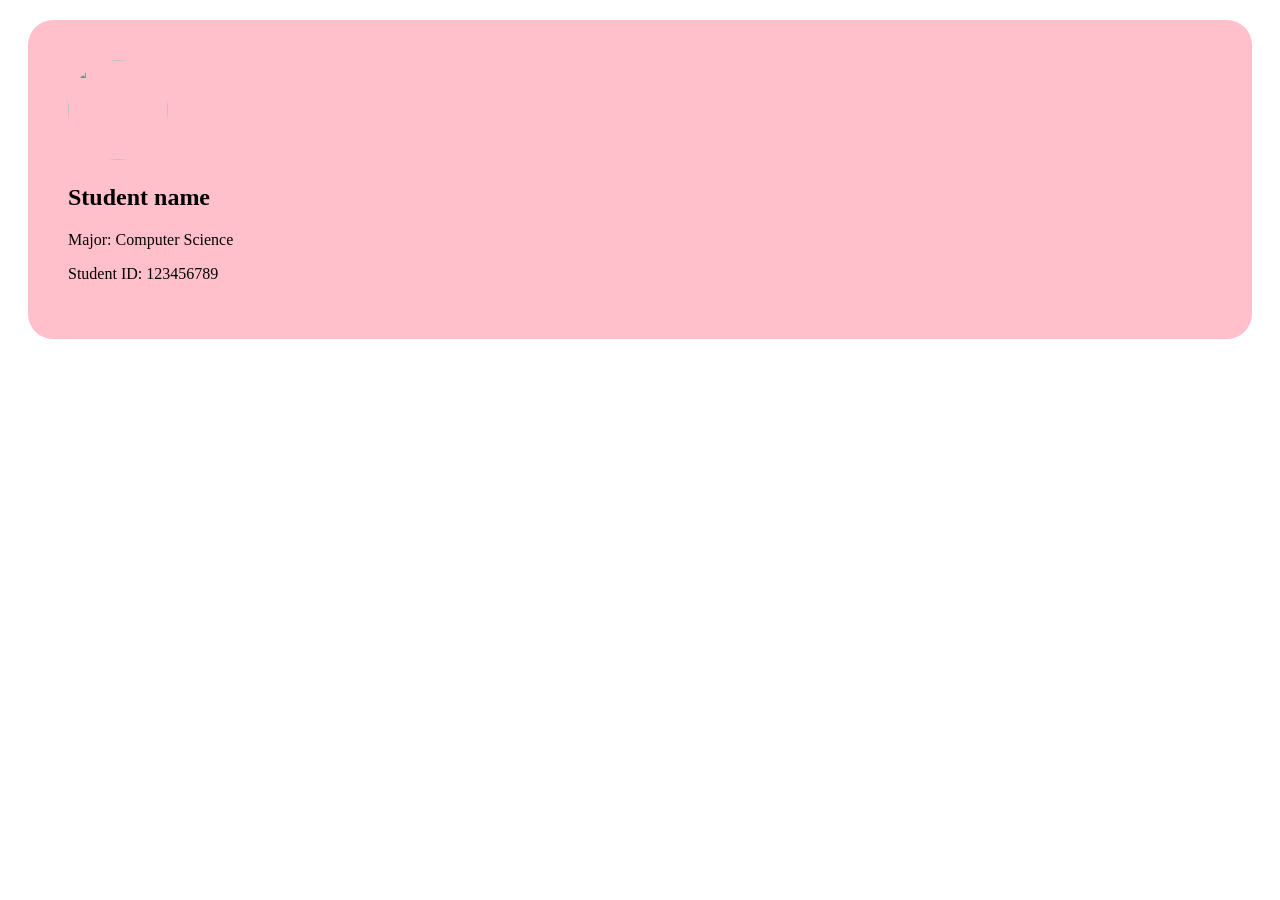
==== index.html @ a5689f72 "Add files via upload" ====
<!DOCTYPE html>
<html lang="en">
<head>
    <meta charset="UTF-8">
    <meta name="viewport" content="width=device-width, initial-scale=1.0">
    <title>Student Profile Card</title>
    <link rel="stylesheet" href="style.css">
</head>
<body>
    <div class="container card">
    <img src ="./images/OIP.jpg" class = "profile-img".>
    <h2>Student name</h2>
    <p>Major: Computer Science</p>
    <p>Student ID: 123456789</p>
    </div>

</body>
</html>
---- style.css ----
.card{ background-color: pink;
    padding: 40px;
    border: 30px solid border;
    border-radius: 25px;
    margin: 20px
}
.profile-img{ width: 100px;
    height: 100px; ;
    border-radius: 50%;
    object-fit: cover;

}
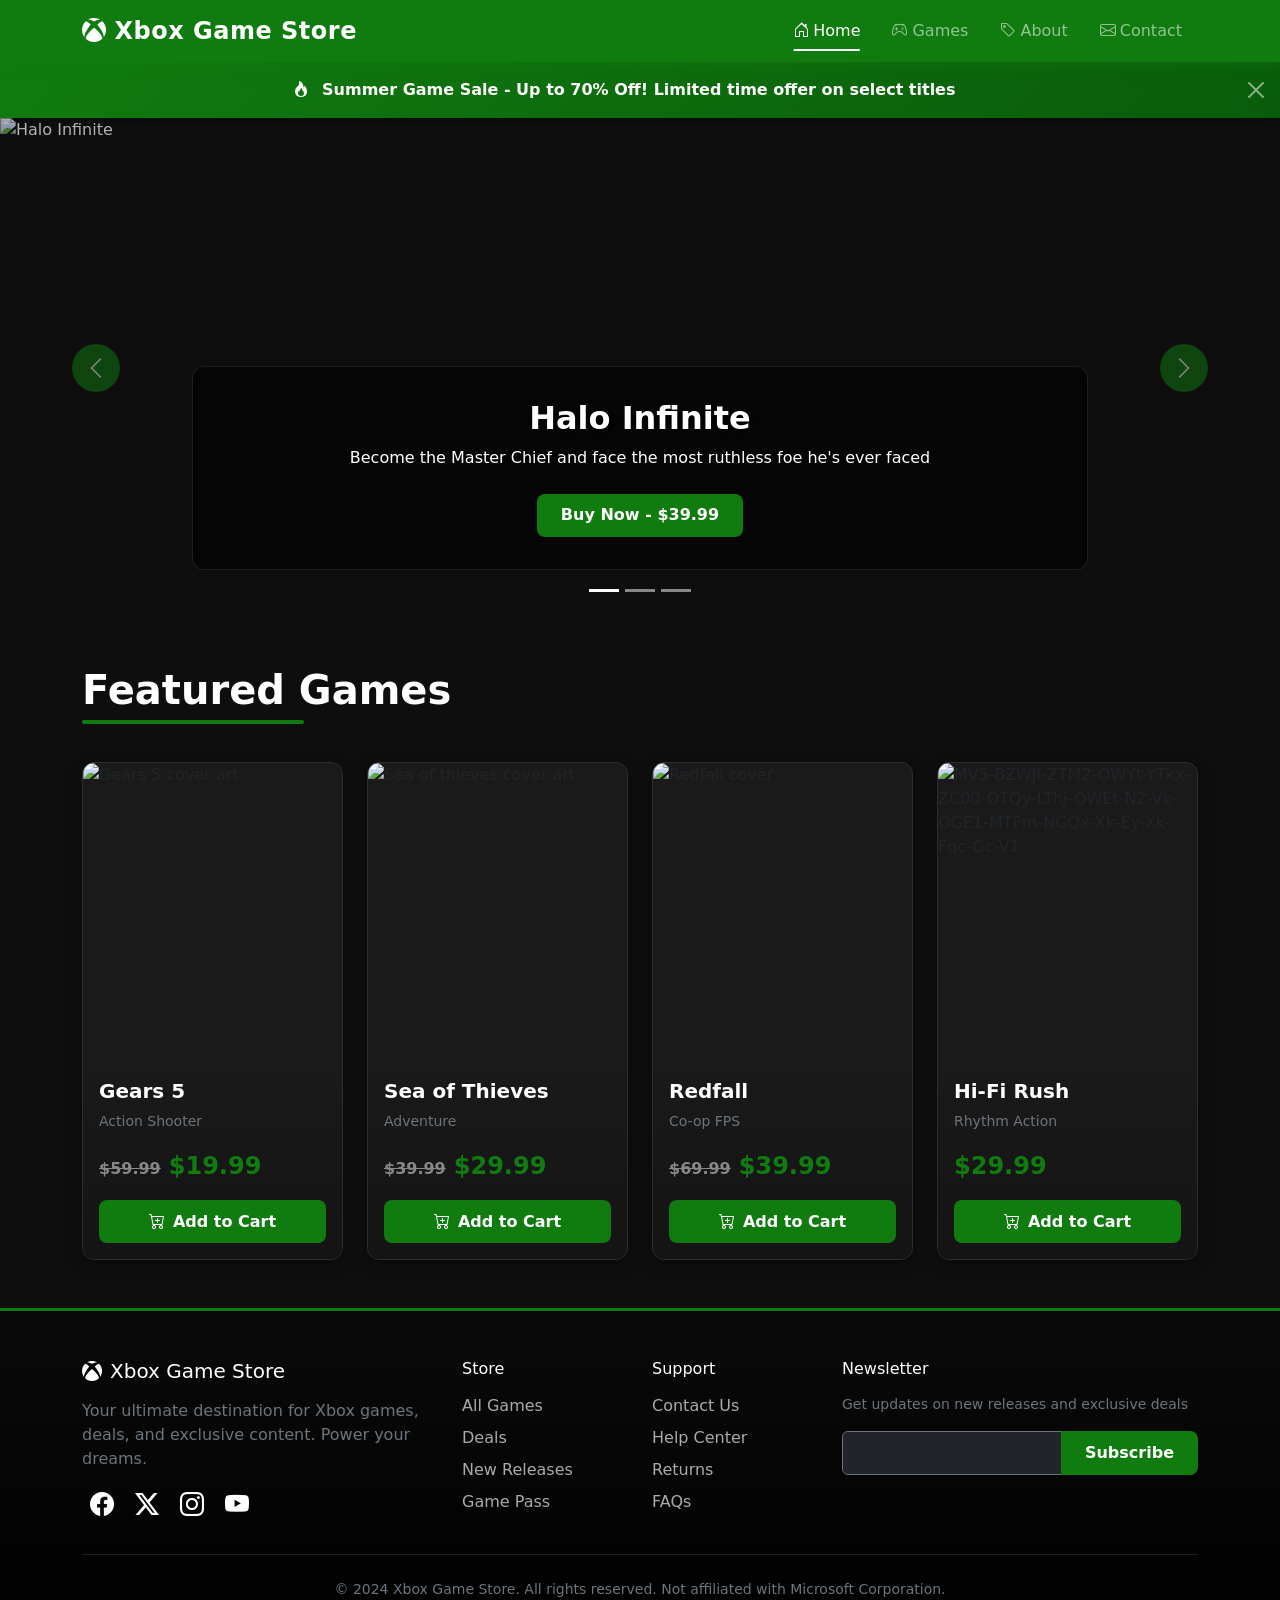
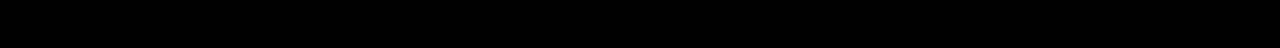
==== commit 157d5c22: "Add files via upload" ====
--- a/index.html
+++ b/index.html
@@ -1,18 +1,492 @@
 <!DOCTYPE html>
 <html lang="en">
 <head>
-    <meta charset="UTF-8">
-    <meta name="viewport" content="width=device-width, initial-scale=1.0">
-    <title>Student Profile Card</title>
-    <link rel="stylesheet" href="style.css">
+  <meta charset="UTF-8">
+  <meta name="viewport" content="width=device-width, initial-scale=1.0">
+  <title>Xbox Game Store</title>
+  <!-- Bootstrap 5.3.3 CSS -->
+  <link href="https://cdn.jsdelivr.net/npm/bootstrap@5.3.3/dist/css/bootstrap.min.css" rel="stylesheet" integrity="sha384-QWTKZyjpPEjISv5WaRU9OFeRpok6YctnYmDr5pNlyT2bRjXh0JMhjY6hW+ALEwIH" crossorigin="anonymous">
+  <!-- AOS 2.3.4 CSS -->
+  <link href="https://unpkg.com/aos@2.3.4/dist/aos.css" rel="stylesheet">
+  <!-- Bootstrap Icons -->
+  <link rel="stylesheet" href="https://cdn.jsdelivr.net/npm/bootstrap-icons@1.11.3/font/bootstrap-icons.min.css">
+  
+  <style>
+    :root {
+      --xbox-green: #107C10;
+      --xbox-dark: #0e0e0e;
+      --xbox-gray: #1a1a1a;
+      --xbox-light-gray: #2d2d2d;
+    }
+
+    body {
+      background-color: var(--xbox-dark);
+      color: #ffffff;
+      overflow-x: hidden;
+    }
+
+    /* Navbar Styling */
+    .navbar {
+      background-color: var(--xbox-green) !important;
+      box-shadow: 0 4px 12px rgba(16, 124, 16, 0.4);
+      transition: all 0.3s ease;
+    }
+
+    .navbar-brand {
+      font-weight: 700;
+      font-size: 1.5rem;
+      letter-spacing: 0.5px;
+      transition: transform 0.2s ease;
+    }
+
+    .navbar-brand:hover {
+      transform: scale(1.05);
+    }
+
+    .nav-link {
+      font-weight: 500;
+      position: relative;
+      margin: 0 0.5rem;
+      transition: color 0.3s ease;
+    }
+
+    .nav-link::after {
+      content: '';
+      position: absolute;
+      bottom: 0;
+      left: 50%;
+      width: 0;
+      height: 2px;
+      background: #fff;
+      transition: all 0.3s ease;
+      transform: translateX(-50%);
+    }
+
+    .nav-link:hover::after,
+    .nav-link.active::after {
+      width: 80%;
+    }
+
+    /* Alert Styling */
+    .alert-sale {
+      background: linear-gradient(135deg, #107C10 0%, #0a5c0a 100%);
+      border: none;
+      border-radius: 0;
+      color: #fff;
+      font-weight: 600;
+      margin-bottom: 0;
+      box-shadow: 0 2px 8px rgba(0, 0, 0, 0.3);
+    }
+
+    .alert-sale .btn-close {
+      filter: brightness(0) invert(1);
+    }
+
+    /* Carousel Styling */
+    .carousel-item {
+      height: 500px;
+      background-size: cover;
+      background-position: center;
+    }
+
+    .carousel-item img {
+      object-fit: cover;
+      height: 500px;
+      filter: brightness(0.7);
+    }
+
+    .carousel-caption {
+      background: rgba(0, 0, 0, 0.6);
+      backdrop-filter: blur(10px);
+      border-radius: 12px;
+      padding: 2rem;
+      bottom: 3rem;
+      border: 1px solid rgba(255, 255, 255, 0.1);
+    }
+
+    .carousel-caption h2 {
+      font-weight: 700;
+      text-shadow: 2px 2px 8px rgba(0, 0, 0, 0.8);
+    }
+
+    .carousel-control-prev-icon,
+    .carousel-control-next-icon {
+      background-color: var(--xbox-green);
+      border-radius: 50%;
+      padding: 1.5rem;
+      background-size: 50%;
+    }
+
+    /* Featured Section */
+    .section-title {
+      font-weight: 700;
+      font-size: 2.5rem;
+      margin-bottom: 3rem;
+      position: relative;
+      display: inline-block;
+    }
+
+    .section-title::after {
+      content: '';
+      position: absolute;
+      bottom: -10px;
+      left: 0;
+      width: 60%;
+      height: 4px;
+      background: var(--xbox-green);
+      border-radius: 2px;
+    }
+
+    /* Game Cards */
+    .game-card {
+      background: var(--xbox-gray);
+      border: 1px solid var(--xbox-light-gray);
+      border-radius: 12px;
+      overflow: hidden;
+      transition: all 0.4s cubic-bezier(0.175, 0.885, 0.32, 1.275);
+      box-shadow: 0 4px 15px rgba(0, 0, 0, 0.3);
+      height: 100%;
+    }
+
+    .game-card:hover {
+      transform: translateY(-10px);
+      box-shadow: 0 12px 30px rgba(16, 124, 16, 0.4);
+      border-color: var(--xbox-green);
+    }
+
+    .game-card img {
+      transition: transform 0.4s ease;
+      height: 300px;
+      object-fit: cover;
+    }
+
+    .game-card:hover img {
+      transform: scale(1.08);
+    }
+
+    .game-card .card-body {
+      background: linear-gradient(180deg, var(--xbox-gray) 0%, #141414 100%);
+    }
+
+    .game-card .card-title {
+      color: #fff;
+      font-weight: 600;
+      font-size: 1.25rem;
+    }
+
+    .game-card .price {
+      color: var(--xbox-green);
+      font-size: 1.5rem;
+      font-weight: 700;
+    }
+
+    .game-card .price .old-price {
+      color: #888;
+      text-decoration: line-through;
+      font-size: 1rem;
+      margin-right: 0.5rem;
+    }
+
+    .btn-xbox {
+      background-color: var(--xbox-green);
+      border: none;
+      color: white;
+      font-weight: 600;
+      padding: 0.6rem 1.5rem;
+      border-radius: 8px;
+      transition: all 0.3s ease;
+    }
+
+    .btn-xbox:hover {
+      background-color: #0a5c0a;
+      transform: scale(1.05);
+      box-shadow: 0 4px 15px rgba(16, 124, 16, 0.5);
+      color: white;
+    }
+
+    /* Footer */
+    footer {
+      background: linear-gradient(180deg, #0a0a0a 0%, #000000 100%);
+      border-top: 3px solid var(--xbox-green);
+    }
+
+    footer a {
+      color: #aaa;
+      text-decoration: none;
+      transition: color 0.3s ease;
+    }
+
+    footer a:hover {
+      color: var(--xbox-green);
+    }
+
+    .social-icon {
+      font-size: 1.5rem;
+      margin: 0 0.5rem;
+      transition: transform 0.3s ease;
+    }
+
+    .social-icon:hover {
+      transform: translateY(-3px);
+      color: var(--xbox-green) !important;
+    }
+
+    /* Responsive adjustments */
+    @media (max-width: 768px) {
+      .carousel-item {
+        height: 350px;
+      }
+      .carousel-item img {
+        height: 350px;
+      }
+      .section-title {
+        font-size: 1.8rem;
+      }
+      .carousel-caption {
+        padding: 1rem;
+        bottom: 1rem;
+      }
+      .carousel-caption h2 {
+        font-size: 1.25rem;
+      }
+    }
+  </style>
 </head>
-<body>
-    <div class="container card">
-    <img src ="./images/OIP.jpg" class = "profile-img".>
-    <h2>Student name</h2>
-    <p>Major: Computer Science</p>
-    <p>Student ID: 123456789</p>
+<body class="d-flex flex-column min-vh-100">
+
+  <!-- Navbar -->
+  <nav class="navbar navbar-expand-lg navbar-dark sticky-top">
+    <div class="container">
+      <a class="navbar-brand" href="index.html">
+        <i class="bi bi-xbox me-2"></i>Xbox Game Store
+      </a>
+      <button class="navbar-toggler" type="button" data-bs-toggle="collapse" data-bs-target="#navbarNav" aria-controls="navbarNav" aria-expanded="false" aria-label="Toggle navigation">
+        <span class="navbar-toggler-icon"></span>
+      </button>
+      <div class="collapse navbar-collapse" id="navbarNav">
+        <ul class="navbar-nav ms-auto">
+          <li class="nav-item">
+            <a class="nav-link active" aria-current="page" href="./index.html">
+              <i class="bi bi-house-door me-1"></i>Home
+            </a>
+          </li>
+          <li class="nav-item">
+            <a class="nav-link" href="./products.html">
+              <i class="bi bi-controller me-1"></i>Games
+            </a>
+          </li>
+          <li class="nav-item">
+            <a class="nav-link" href="./about.html">
+              <i class="bi bi-tag me-1"></i>About
+            </a>
+          </li>
+          <li class="nav-item">
+            <a class="nav-link" href="./contact.html">
+              <i class="bi bi-envelope me-1"></i>Contact
+            </a>
+          </li>
+        </ul>
+      </div>
     </div>
-
+  </nav>
+
+  <!-- Dismissible Alert -->
+  <div class="alert alert-sale alert-dismissible fade show text-center" role="alert">
+    <i class="bi bi-fire me-2"></i>
+    <strong>Summer Game Sale - Up to 70% Off!</strong> Limited time offer on select titles
+    <button type="button" class="btn-close" data-bs-dismiss="alert" aria-label="Close"></button>
+  </div>
+
+  <!-- Main Content -->
+  <main class="flex-grow-1">
+    
+    <!-- Carousel -->
+    <div id="gameCarousel" class="carousel slide" data-bs-ride="carousel">
+      <div class="carousel-indicators">
+        <button type="button" data-bs-target="#gameCarousel" data-bs-slide-to="0" class="active" aria-current="true" aria-label="Slide 1"></button>
+        <button type="button" data-bs-target="#gameCarousel" data-bs-slide-to="1" aria-label="Slide 2"></button>
+        <button type="button" data-bs-target="#gameCarousel" data-bs-slide-to="2" aria-label="Slide 3"></button>
+      </div>
+      <div class="carousel-inner">
+        <div class="carousel-item active">
+          <img src="https://placehold.co/1200x500/107C10/FFFFFF?text=Halo+Infinite" class="d-block w-100" alt="Halo Infinite">
+          <div class="carousel-caption">
+            <h2>Halo Infinite</h2>
+            <p class="d-none d-md-block">Become the Master Chief and face the most ruthless foe he's ever faced</p>
+            <button class="btn btn-xbox mt-2">Buy Now - $39.99</button>
+          </div>
+        </div>
+        <div class="carousel-item">
+          <img src="https://placehold.co/1200x500/107C10/FFFFFF?text=Forza+Horizon+5" class="d-block w-100" alt="Forza Horizon 5">
+          <div class="carousel-caption">
+            <h2>Forza Horizon 5</h2>
+            <p class="d-none d-md-block">Explore the vibrant open world landscapes of Mexico</p>
+            <button class="btn btn-xbox mt-2">Buy Now - $49.99</button>
+          </div>
+        </div>
+        <div class="carousel-item">
+          <img src="https://placehold.co/1200x500/107C10/FFFFFF?text=Starfield" class="d-block w-100" alt="Starfield">
+          <div class="carousel-caption">
+            <h2>Starfield</h2>
+            <p class="d-none d-md-block">Begin your journey into the stars in this epic RPG from Bethesda</p>
+            <button class="btn btn-xbox mt-2">Buy Now - $69.99</button>
+          </div>
+        </div>
+      </div>
+      <button class="carousel-control-prev" type="button" data-bs-target="#gameCarousel" data-bs-slide="prev">
+        <span class="carousel-control-prev-icon" aria-hidden="true"></span>
+        <span class="visually-hidden">Previous</span>
+      </button>
+      <button class="carousel-control-next" type="button" data-bs-target="#gameCarousel" data-bs-slide="next">
+        <span class="carousel-control-next-icon" aria-hidden="true"></span>
+        <span class="visually-hidden">Next</span>
+      </button>
+    </div>
+
+    <!-- Featured Games Section -->
+    <section class="py-5">
+      <div class="container">
+        <h2 class="section-title text-center mb-5">Featured Games</h2>
+        <div class="row g-4">
+          <!-- Game Card 1 -->
+          <div class="col-lg-3 col-md-6" data-aos="fade-up" data-aos-delay="0">
+            <div class="game-card card h-100">
+              <img src="https://i.ibb.co/2mJLP8s/Gears-5-cover-art.png" alt="Gears 5 cover art" border="0">
+              <div class="card-body d-flex flex-column">
+                <h5 class="card-title">Gears 5</h5>
+                <p class="card-text text-secondary small">Action Shooter</p>
+                <div class="mt-auto">
+                  <div class="price mb-3">
+                    <span class="old-price">$59.99</span>$19.99
+                  </div>
+                  <button class="btn btn-xbox w-100">
+                    <i class="bi bi-cart-plus me-2"></i>Add to Cart
+                  </button>
+                </div>
+              </div>
+            </div>
+          </div>
+
+          <!-- Game Card 2 -->
+          <div class="col-lg-3 col-md-6" data-aos="fade-up" data-aos-delay="100">
+            <div class="game-card card h-100">
+              <img src="https://i.ibb.co/23QY7ZKP/Sea-of-thieves-cover-art.jpg" alt="Sea of thieves cover art" border="0">
+              <div class="card-body d-flex flex-column">
+                <h5 class="card-title">Sea of Thieves</h5>
+                <p class="card-text text-secondary small">Adventure</p>
+                <div class="mt-auto">
+                  <div class="price mb-3">
+                    <span class="old-price">$39.99</span>$29.99
+                  </div>
+                  <button class="btn btn-xbox w-100">
+                    <i class="bi bi-cart-plus me-2"></i>Add to Cart
+                  </button>
+                </div>
+              </div>
+            </div>
+          </div>
+
+          <!-- Game Card 3 -->
+          <div class="col-lg-3 col-md-6" data-aos="fade-up" data-aos-delay="200">
+            <div class="game-card card h-100">
+              <img src="https://i.ibb.co/1tFTts01/Redfall-cover.jpg" alt="Redfall cover" border="0">
+              <div class="card-body d-flex flex-column">
+                <h5 class="card-title">Redfall</h5>
+                <p class="card-text text-secondary small">Co-op FPS</p>
+                <div class="mt-auto">
+                  <div class="price mb-3">
+                    <span class="old-price">$69.99</span>$39.99
+                  </div>
+                  <button class="btn btn-xbox w-100">
+                    <i class="bi bi-cart-plus me-2"></i>Add to Cart
+                  </button>
+                </div>
+              </div>
+            </div>
+          </div>
+
+          <!-- Game Card 4 -->
+          <div class="col-lg-3 col-md-6" data-aos="fade-up" data-aos-delay="300">
+            <div class="game-card card h-100">
+              <img src="https://i.ibb.co/cXYk9K4K/MV5-BZWJl-ZTM2-OWYt-YTkx-ZC00-OTQy-LThj-OWEt-N2-Vk-OGE1-MTFm-NGQx-Xk-Ey-Xk-Fqc-Gc-V1.jpg" alt="MV5-BZWJl-ZTM2-OWYt-YTkx-ZC00-OTQy-LThj-OWEt-N2-Vk-OGE1-MTFm-NGQx-Xk-Ey-Xk-Fqc-Gc-V1" border="0">
+              <div class="card-body d-flex flex-column">
+                <h5 class="card-title">Hi-Fi Rush</h5>
+                <p class="card-text text-secondary small">Rhythm Action</p>
+                <div class="mt-auto">
+                  <div class="price mb-3">$29.99</div>
+                  <button class="btn btn-xbox w-100">
+                    <i class="bi bi-cart-plus me-2"></i>Add to Cart
+                  </button>
+                </div>
+              </div>
+            </div>
+          </div>
+        </div>
+      </div>
+    </section>
+
+  </main>
+
+  <!-- Footer -->
+  <footer class="mt-auto bg-dark text-white py-5">
+    <div class="container">
+      <div class="row g-4">
+        <div class="col-lg-4 col-md-6">
+          <h5 class="mb-3"><i class="bi bi-xbox me-2"></i>Xbox Game Store</h5>
+          <p class="text-secondary">Your ultimate destination for Xbox games, deals, and exclusive content. Power your dreams.</p>
+          <div class="mt-3">
+            <a href="#" class="text-white social-icon"><i class="bi bi-facebook"></i></a>
+            <a href="#" class="text-white social-icon"><i class="bi bi-twitter-x"></i></a>
+            <a href="#" class="text-white social-icon"><i class="bi bi-instagram"></i></a>
+            <a href="#" class="text-white social-icon"><i class="bi bi-youtube"></i></a>
+          </div>
+        </div>
+        <div class="col-lg-2 col-md-6">
+          <h6 class="mb-3">Store</h6>
+          <ul class="list-unstyled">
+            <li class="mb-2"><a href="games.html">All Games</a></li>
+            <li class="mb-2"><a href="deals.html">Deals</a></li>
+            <li class="mb-2"><a href="#">New Releases</a></li>
+            <li class="mb-2"><a href="#">Game Pass</a></li>
+          </ul>
+        </div>
+        <div class="col-lg-2 col-md-6">
+          <h6 class="mb-3">Support</h6>
+          <ul class="list-unstyled">
+            <li class="mb-2"><a href="contact.html">Contact Us</a></li>
+            <li class="mb-2"><a href="#">Help Center</a></li>
+            <li class="mb-2"><a href="#">Returns</a></li>
+            <li class="mb-2"><a href="#">FAQs</a></li>
+          </ul>
+        </div>
+        <div class="col-lg-4 col-md-6">
+          <h6 class="mb-3">Newsletter</h6>
+          <p class="text-secondary small">Get updates on new releases and exclusive deals</p>
+          <div class="input-group">
+            <input type="email" class="form-control bg-dark text-white border-secondary" placeholder="Your email">
+            <button class="btn btn-xbox" type="button">Subscribe</button>
+          </div>
+        </div>
+      </div>
+      <hr class="my-4 border-secondary">
+      <div class="text-center text-secondary small">
+        <p class="mb-0">&copy; 2024 Xbox Game Store. All rights reserved. Not affiliated with Microsoft Corporation.</p>
+      </div>
+    </div>
+  </footer>
+
+  <!-- Bootstrap 5.3.3 JS Bundle -->
+  <script src="https://cdn.jsdelivr.net/npm/bootstrap@5.3.3/dist/js/bootstrap.bundle.min.js" integrity="sha384-YvpcrYf0tY3lHB60NNkmXc5s9fDVZLESaAA55NDzOxhy9GkcIdslK1eN7N6jIeHz" crossorigin="anonymous"></script>
+  <!-- AOS 2.3.4 JS -->
+  <script src="https://unpkg.com/aos@2.3.4/dist/aos.js"></script>
+  <script>
+    // Initialize AOS
+    AOS.init({
+      duration: 800,
+      easing: 'ease-in-out',
+      once: true,
+      offset: 100
+    });
+  </script>
 </body>
 </html>
